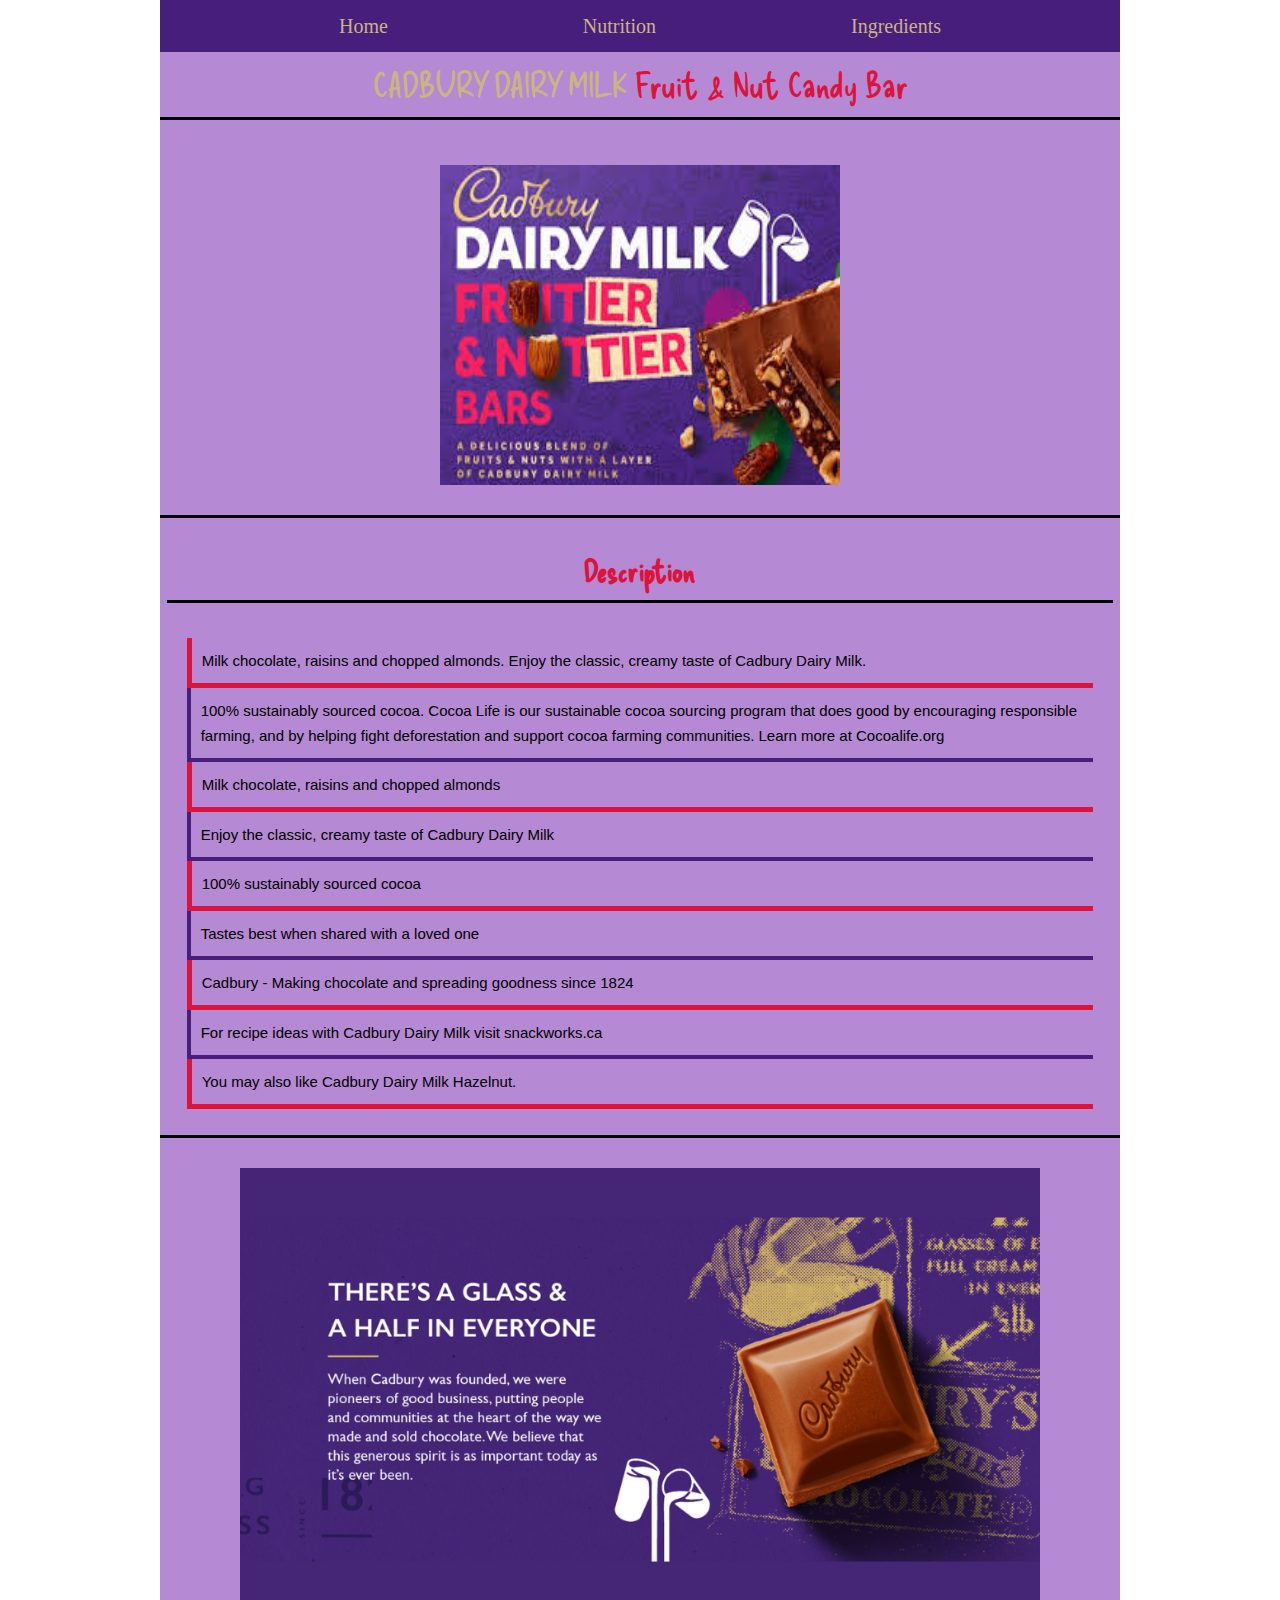
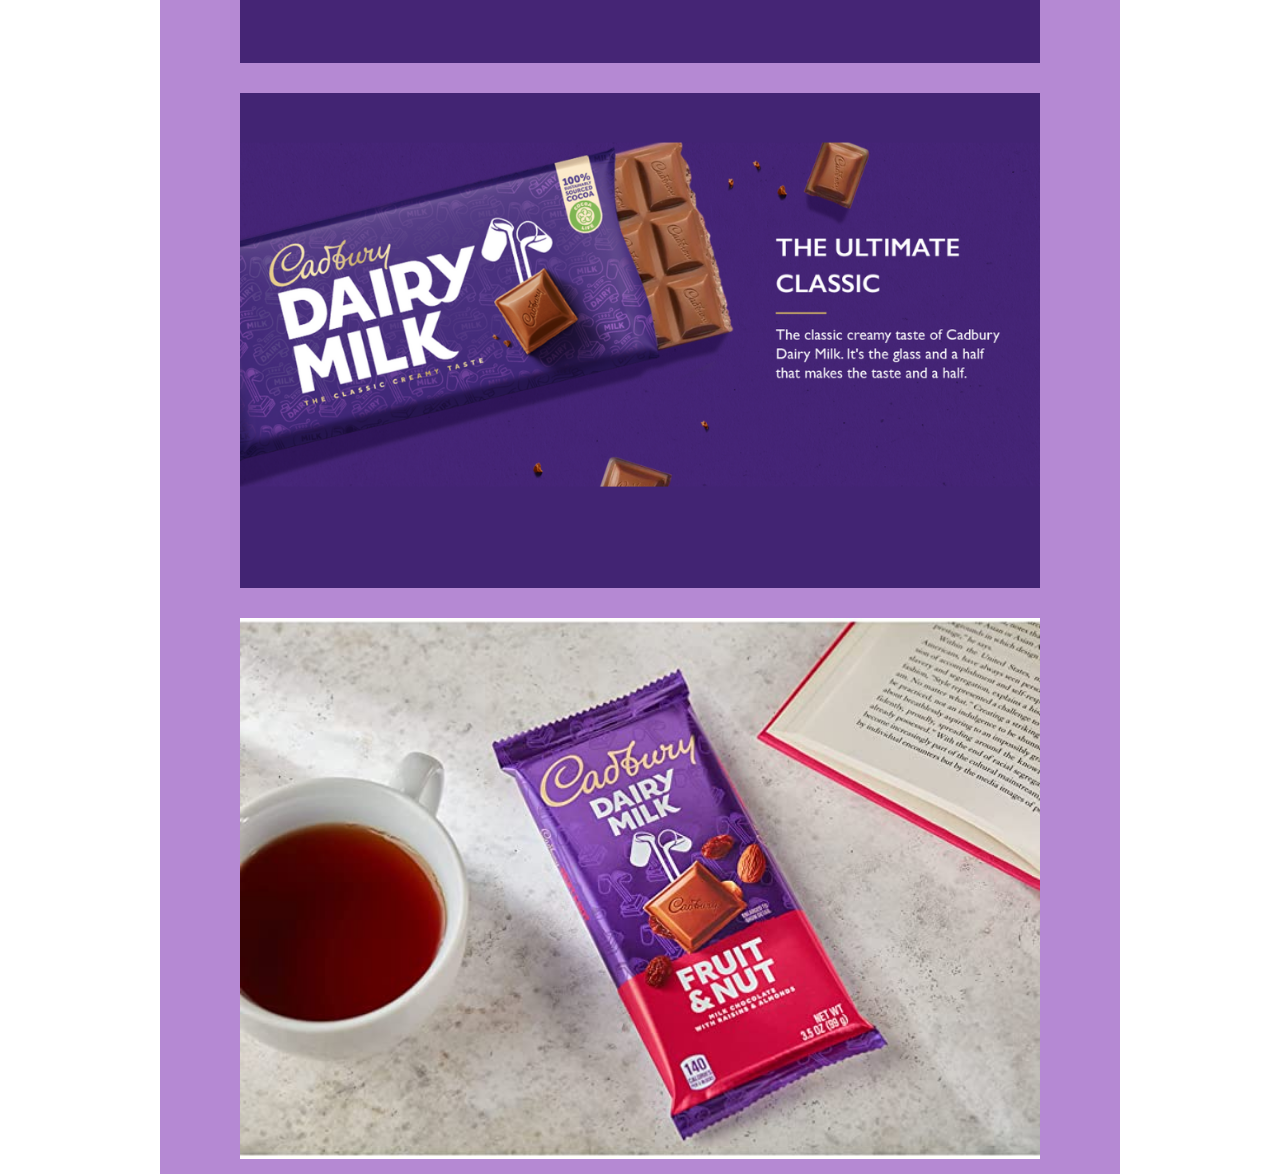
==== index.html @ 2c9c65bc "Add files via upload" ====
<!DOCTYPE html>
<html lang="en">

<head>
    <meta charset="UTF-8">
    <meta http-equiv="X-UA-Compatible" content="IE=edge">
    <meta name="viewport" content="width=device-width, initial-scale=1.0">
    <title>Document</title>
    <link rel="stylesheet" href="style/index.css">
</head>

<body>
    <div class="background">
        <header>
            <div id="container">
                <div id="main-nav">
                    <ul>
                        <li>
                            <a href="index.html">Home</a>
                        </li>
                        <li>
                            <a href="nutrition.html">Nutrition</a>
                        </li>
                        <li>
                            <a href="ingredients.html">Ingredients</a>
                        </li>
                    </ul>
                </div>
            </div>
            <h1>
                CADBURY DAIRY MILK <span>Fruit & Nut Candy Bar</span>
            </h1>
        </header>
        <picture id="imgcontainer">
            <img id="image1" src="./images/CADBURY DAIRY MILK Fruit & Nut Candy Bar.jpg" alt="Fruit & Nut" class="responsive">
        </picture>

        <main>
            <section>
                <h2>
                    Description
                </h2>
                <ul>
                    <li>
                        Milk chocolate, raisins and chopped almonds. Enjoy the classic, creamy taste of Cadbury Dairy
                        Milk.
                    </li>
                    <li>
                        100% sustainably sourced cocoa. Cocoa Life is our sustainable cocoa sourcing program that does
                        good by encouraging responsible farming, and by helping fight deforestation and support cocoa
                        farming communities. Learn more at Cocoalife.org
                    </li>

                    <li>Milk chocolate, raisins and chopped almonds</li>
                    <li>Enjoy the classic, creamy taste of Cadbury Dairy Milk</li>
                    <li>100% sustainably sourced cocoa</li>
                    <li>Tastes best when shared with a loved one</li>
                    <li>Cadbury - Making chocolate and spreading goodness since 1824</li>
                    <li>For recipe ideas with Cadbury Dairy Milk visit snackworks.ca
                    </li>
                    <li>You may also like Cadbury Dairy Milk Hazelnut.</li>
                </ul>
            </section>
        </main>

        <picture id="imageContainer">
            <img src="./images/images5.jpg" alt="img5" class="responsive">
            <img src="./images/images6.jpg" alt="img6"class="responsive">
            <img src="./images/images3.jpg" alt="img3"class="responsive">
        </picture>
    </div>
</body>

</html>
---- style/index.css ----
@import url('https://fonts.googleapis.com/css2?family=Delicious+Handrawn&display=swap');
@import url(./reset.css);
@font-face {
    font-family: 'Brush Script';
    src: url('path/to/brushscript.ttf') format('truetype');
  }

body{
    flex-wrap: wrap;
    width: 75%;
    margin: 0 auto;
    /*background-color: rgb(181, 137, 211);*/
    border: 10pt ;
}

.background { 
    background-color: rgb(181, 137, 211);
}

#container{
    background-color: #471e7c;
    display: flex;
}
#main-nav{
    width: 100%;
    height: 100%;
    list-style: none;
    display: flex;
}
#main-nav ul{
    width: 100%;
    display: flex;
    justify-content: space-evenly;
}
#main-nav ul li{
    display: flex;
    justify-content: center;
    align-items: center;
}

#main-nav ul li a{
    font-size: 20px;
    text-decoration: none;
    font-family: 'Brush Script', cursive;
    transition: 0.3s;
    padding: 0.8em;
    color: #CBB386;
}

#main-nav ul li a:hover{
    background-color: #CBB386;
    color: #694233;
    transition: 0.3s;
}
header h1{
    padding: 15px;
    text-align: center;
    font-size: 35px;
    color: #CBB386;
    font-family: 'Delicious Handrawn', cursive;
    margin-bottom: 15px;
    border-bottom: black solid;
}
header h1 span{
    color: crimson;
}

#imgcontainer{
    padding: 15px;
    display: flex;
    justify-content: center;
    align-items: center;
    margin-bottom: 15px;
    border-bottom: black solid;
}

#image1{
    width: 25rem;
    height: 20rem;
    
}

h2{
    font-size: 30px;
    font-family: 'Delicious Handrawn', cursive;
    color: crimson;
    font-weight: 900;
    padding: 15px;
    text-align: center;
    margin-bottom: 15px;
    border-bottom: black solid;
    
}

main{
    font-family: Verdana, Geneva, Tahoma, sans-serif;
    padding: 5pt;
    font-size: 20px;
}
main ul{
    font-family: Verdana, Geneva, Tahoma, sans-serif;
    padding: 10pt;
    font-size: 15px;
    /* list-style-type: disc; */
    padding: 20px;
}
main ul li{
    padding: 10px;
}
main ul li:nth-child(even){
    line-height: 25px;
    border-left: #471e7c 4px solid;
    border-bottom: #471e7c 4px solid;
}
main ul li:nth-child(odd){
    line-height: 25px;
    border-left: crimson 5px solid;
    border-bottom: crimson 5px solid;
}
main{
    border-bottom: black solid;
    margin-bottom: 15px;
}
picture img{
    padding: 15px;
    /* margin-bottom: 15px;
    border-bottom: black solid; */
    width: 50rem;
    height: 30rem;
}
#imageContainer{
    display: flex;
    justify-content: center;
    align-items: center;
    flex-direction: column;
}
.responsive{
    max-width: 100%;
    height: auto;
}
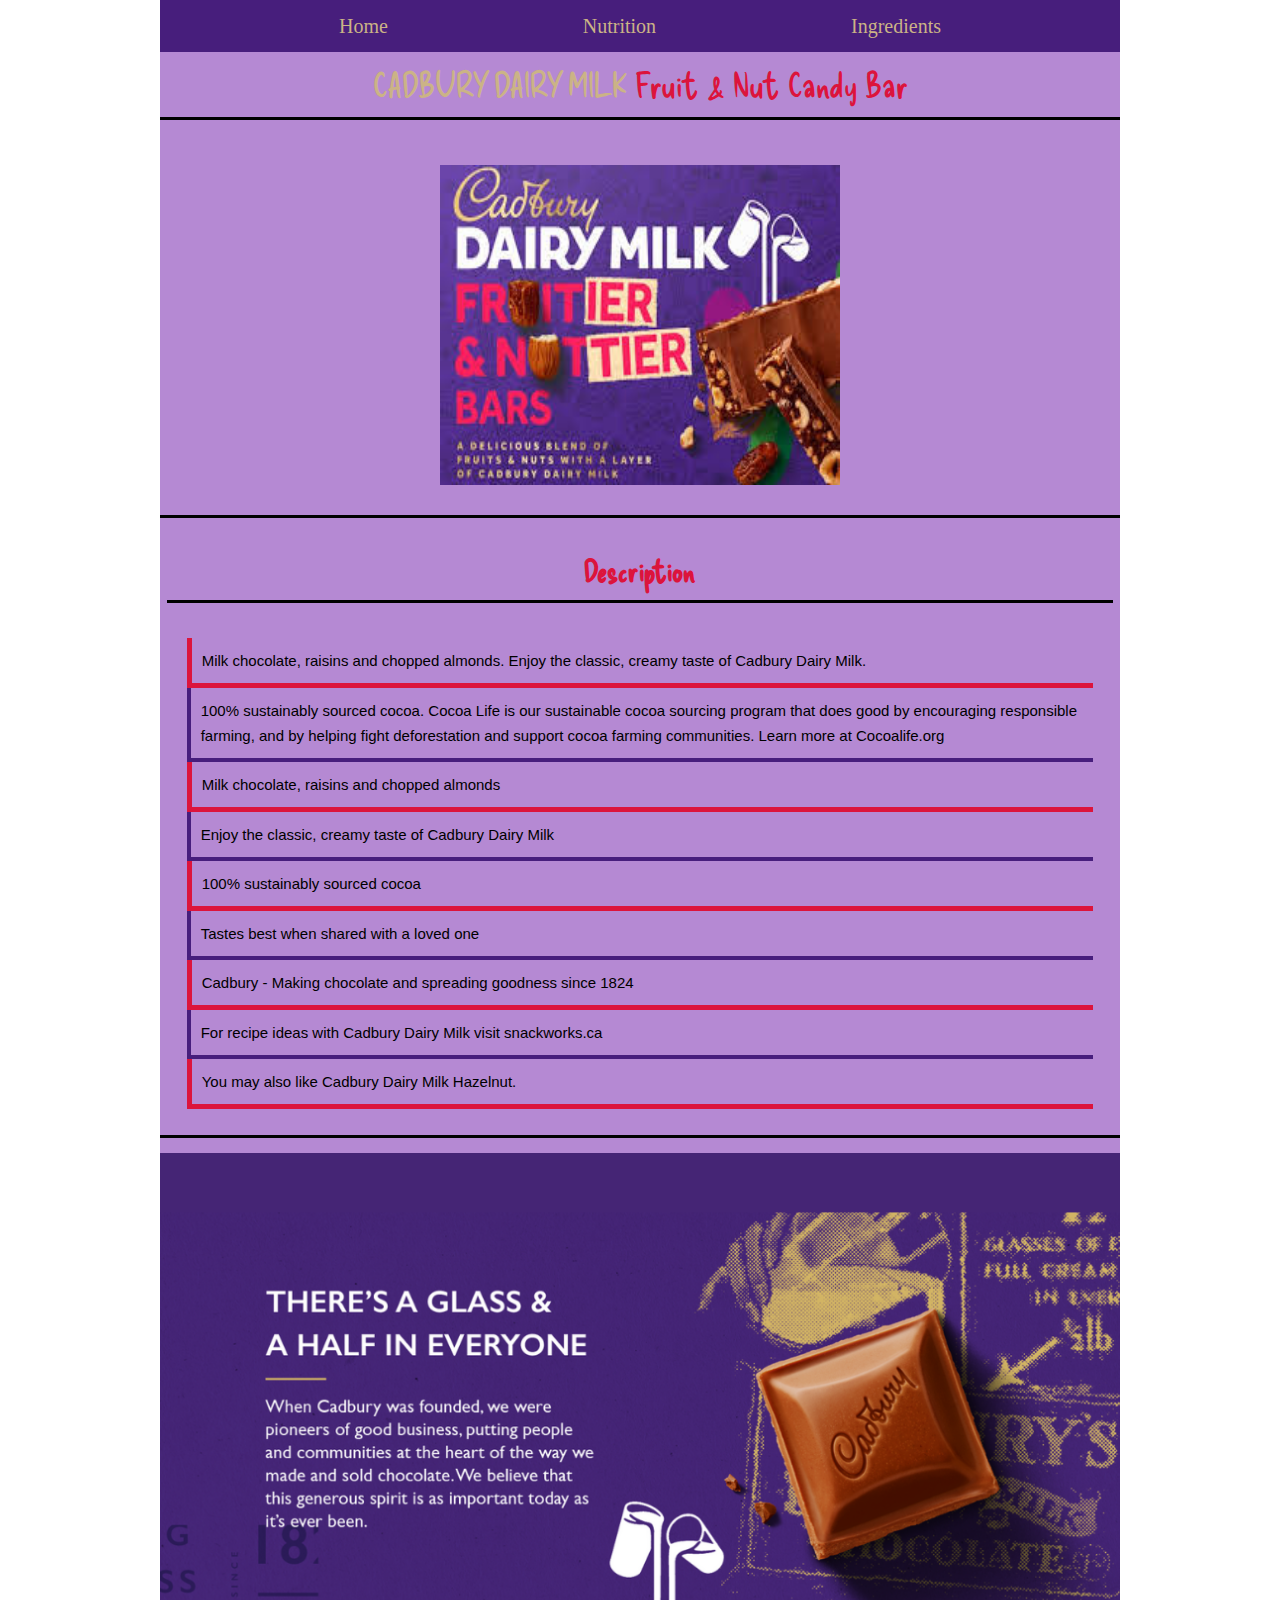
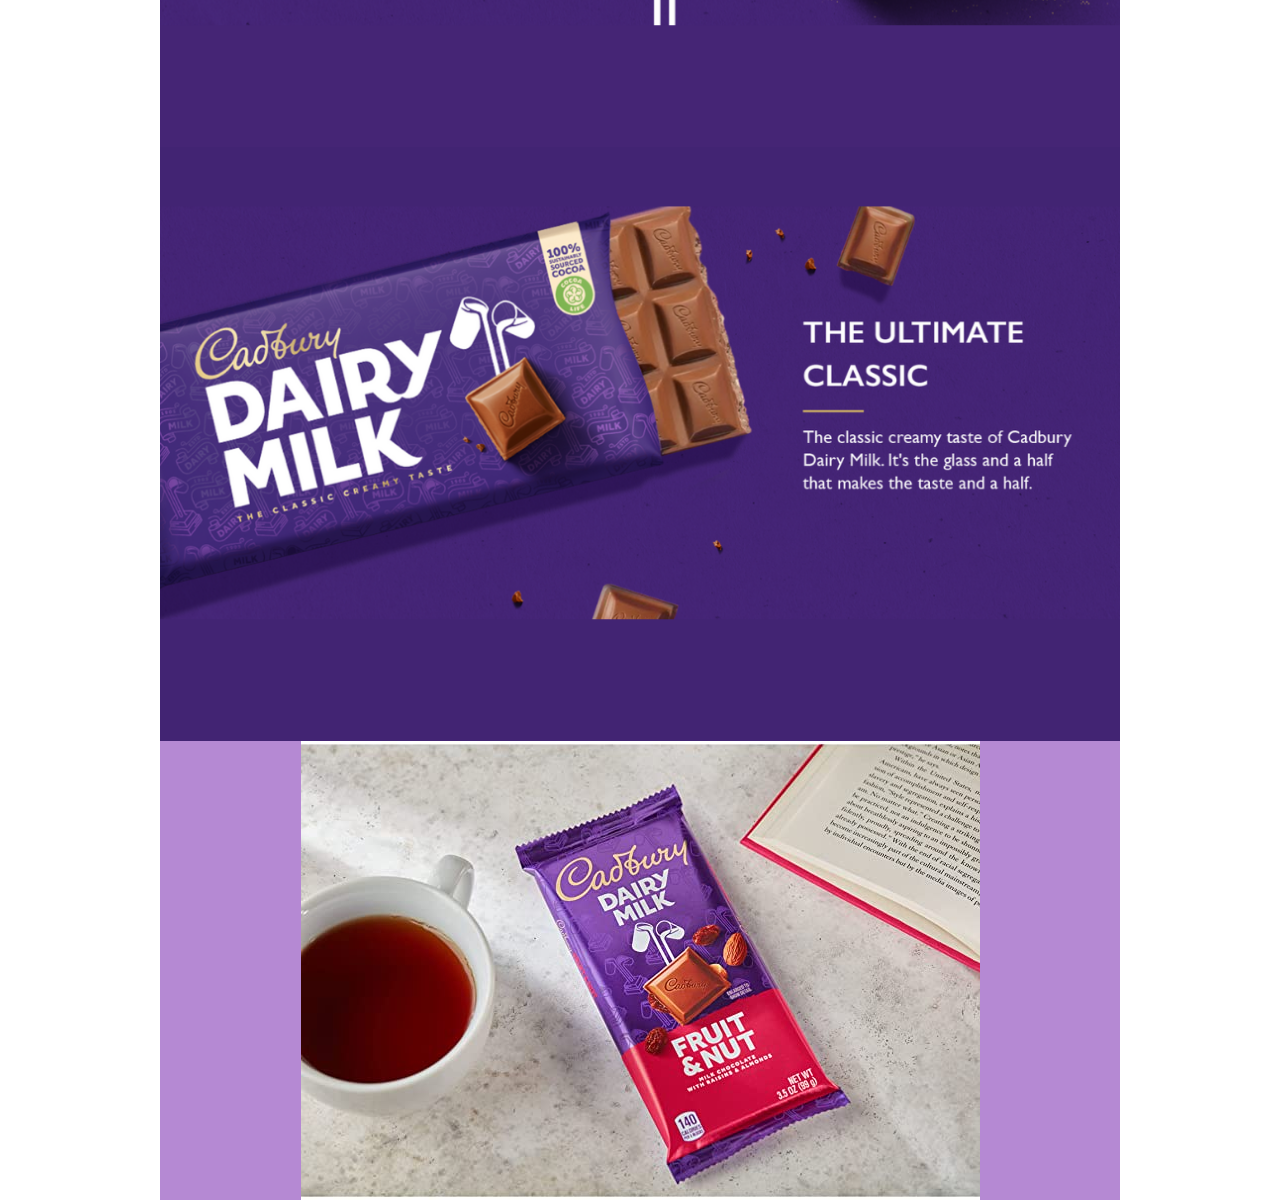
==== commit 479b37b1: "Update index.html" ====
--- a/index.html
+++ b/index.html
@@ -63,12 +63,12 @@
             </section>
         </main>
 
-        <picture id="imageContainer">
+        <div id="imageContainer">
             <img src="./images/images5.jpg" alt="img5" class="responsive">
-            <img src="./images/images6.jpg" alt="img6"class="responsive">
-            <img src="./images/images3.jpg" alt="img3"class="responsive">
-        </picture>
+            <img src="./images/images6.jpg" alt="img6" class="responsive">
+            <img src="./images/images3.jpg" alt="img3" class="responsive">
+        </div>
     </div>
 </body>
 
-</html>+</html>
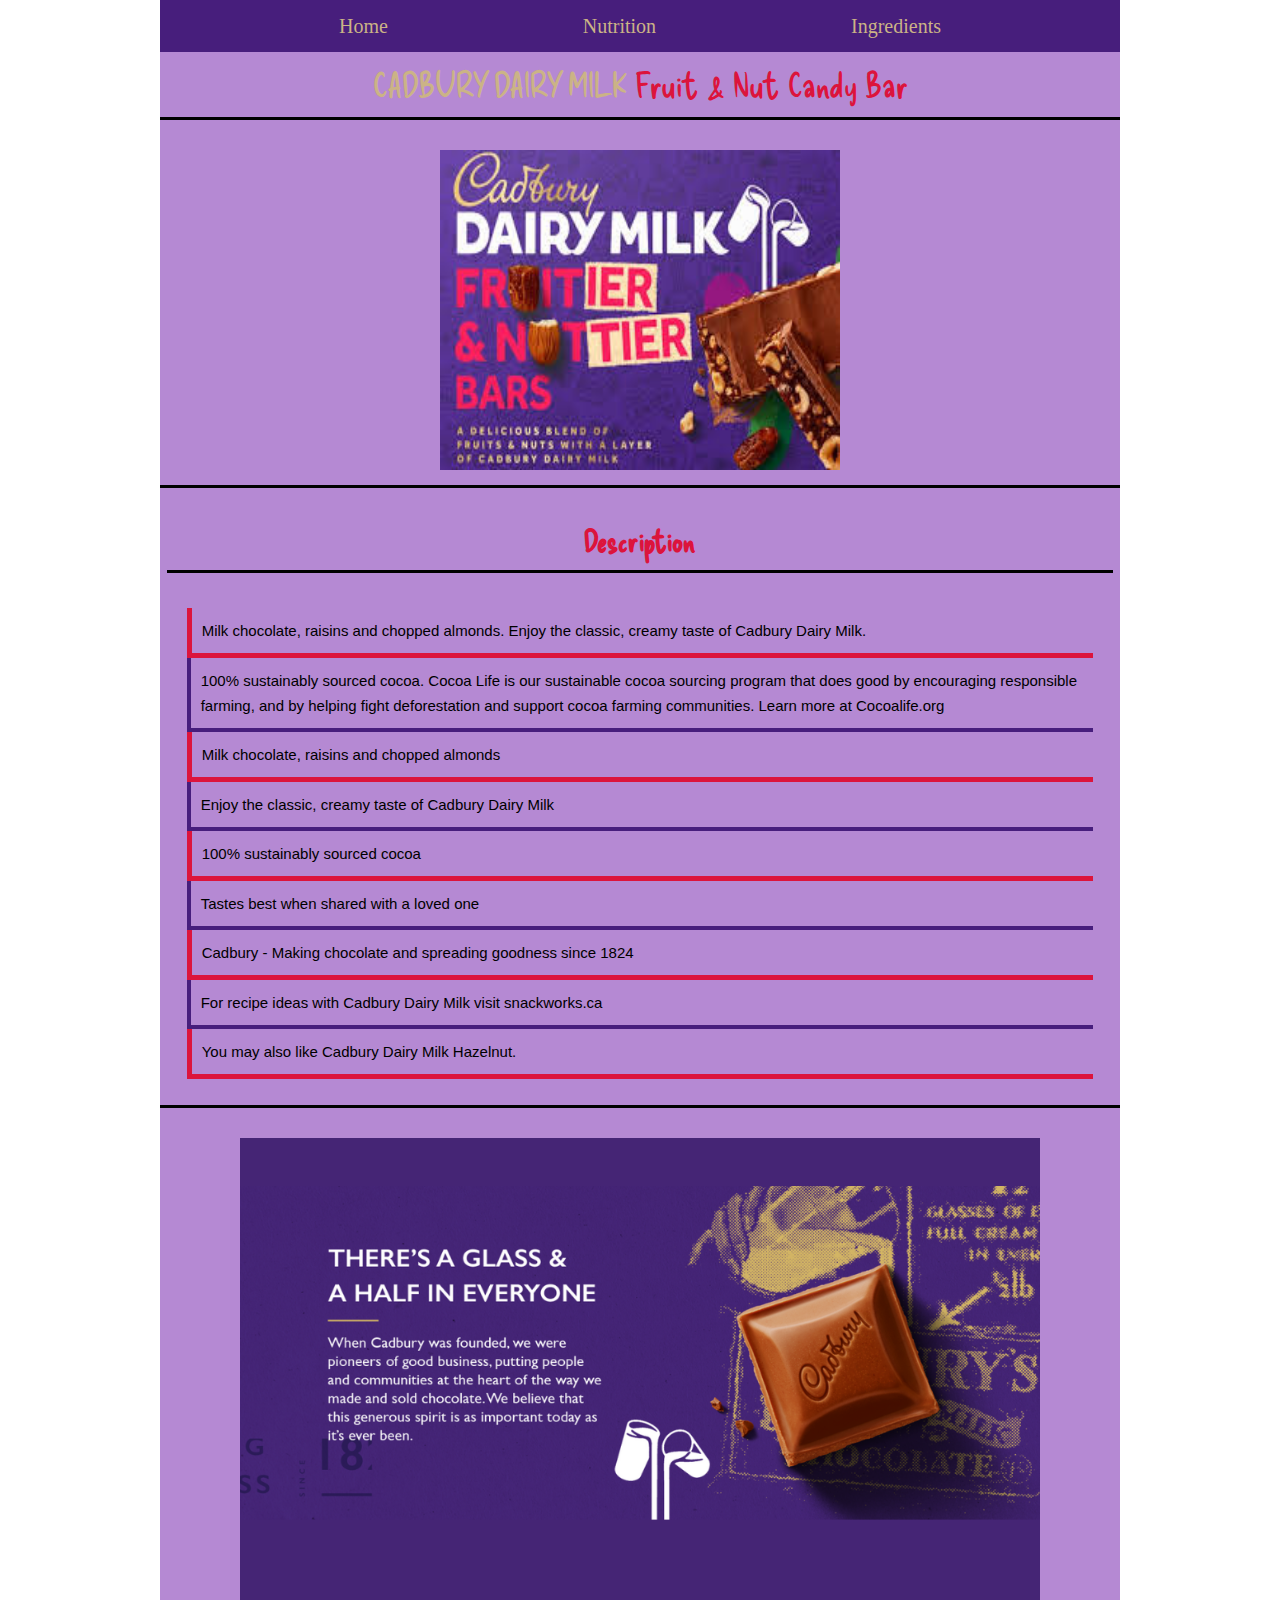
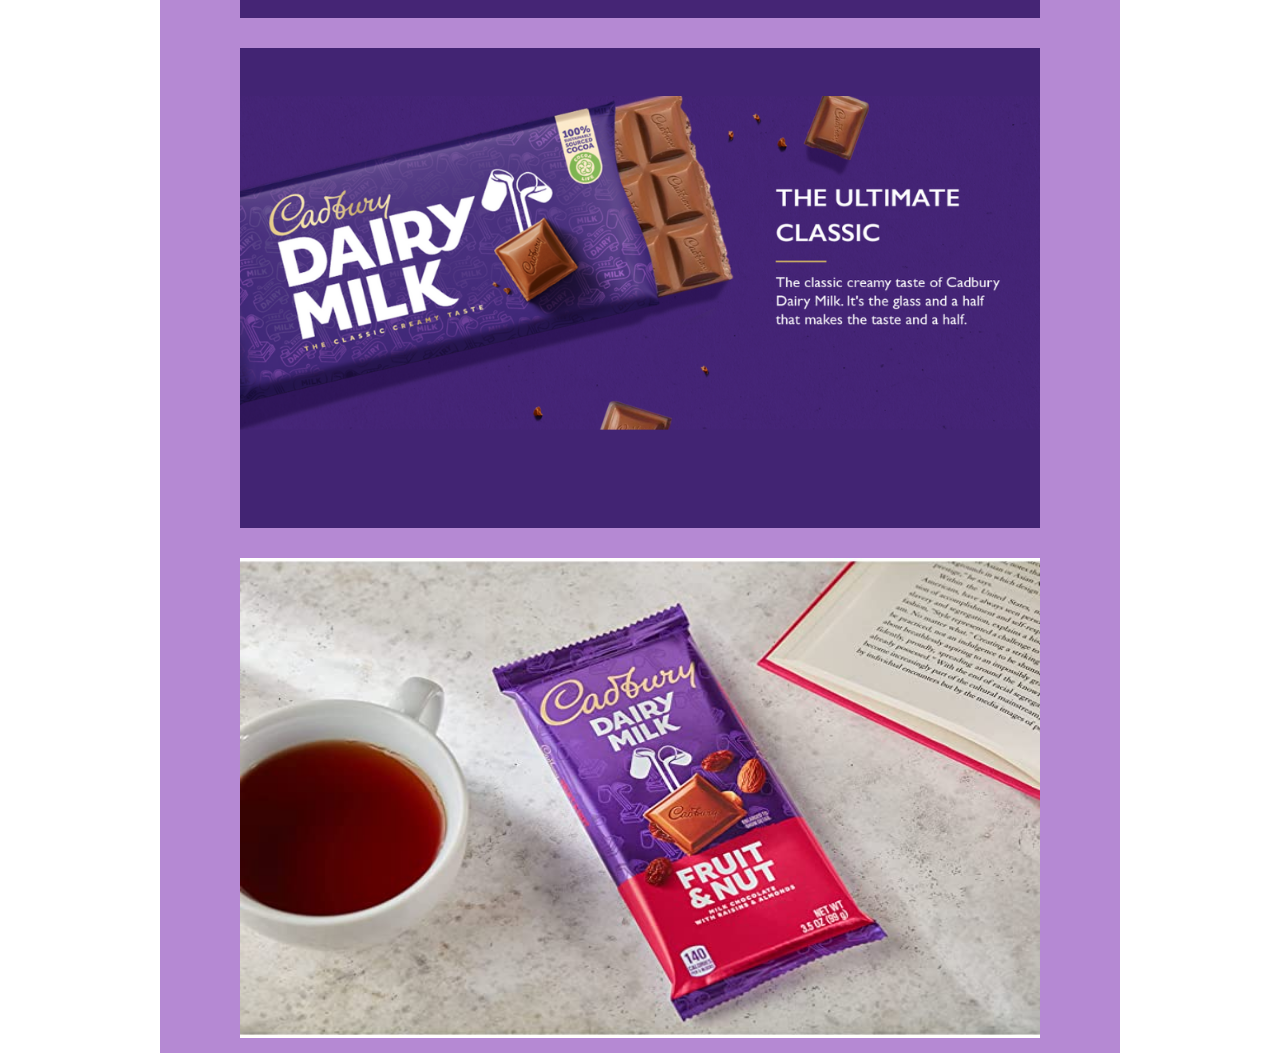
==== commit a23233eb: "Add files via upload" ====
--- a/index.html
+++ b/index.html
@@ -31,9 +31,9 @@
                 CADBURY DAIRY MILK <span>Fruit & Nut Candy Bar</span>
             </h1>
         </header>
-        <picture id="imgcontainer">
-            <img id="image1" src="./images/CADBURY DAIRY MILK Fruit & Nut Candy Bar.jpg" alt="Fruit & Nut" class="responsive">
-        </picture>
+        <div id="imgcontainer">
+            <img id="image1" src="./images/CADBURY_DAIRY_MILK_Fruit_&_Nut_Candy_Bar.jpg" alt="Fruit & Nut" class="responsive">
+        </div>
 
         <main>
             <section>
@@ -71,4 +71,4 @@
     </div>
 </body>
 
-</html>
+</html>--- a/style/index.css
+++ b/style/index.css
@@ -121,7 +121,7 @@
     border-bottom: black solid;
     margin-bottom: 15px;
 }
-picture img{
+#imageContainer img{
     padding: 15px;
     /* margin-bottom: 15px;
     border-bottom: black solid; */
